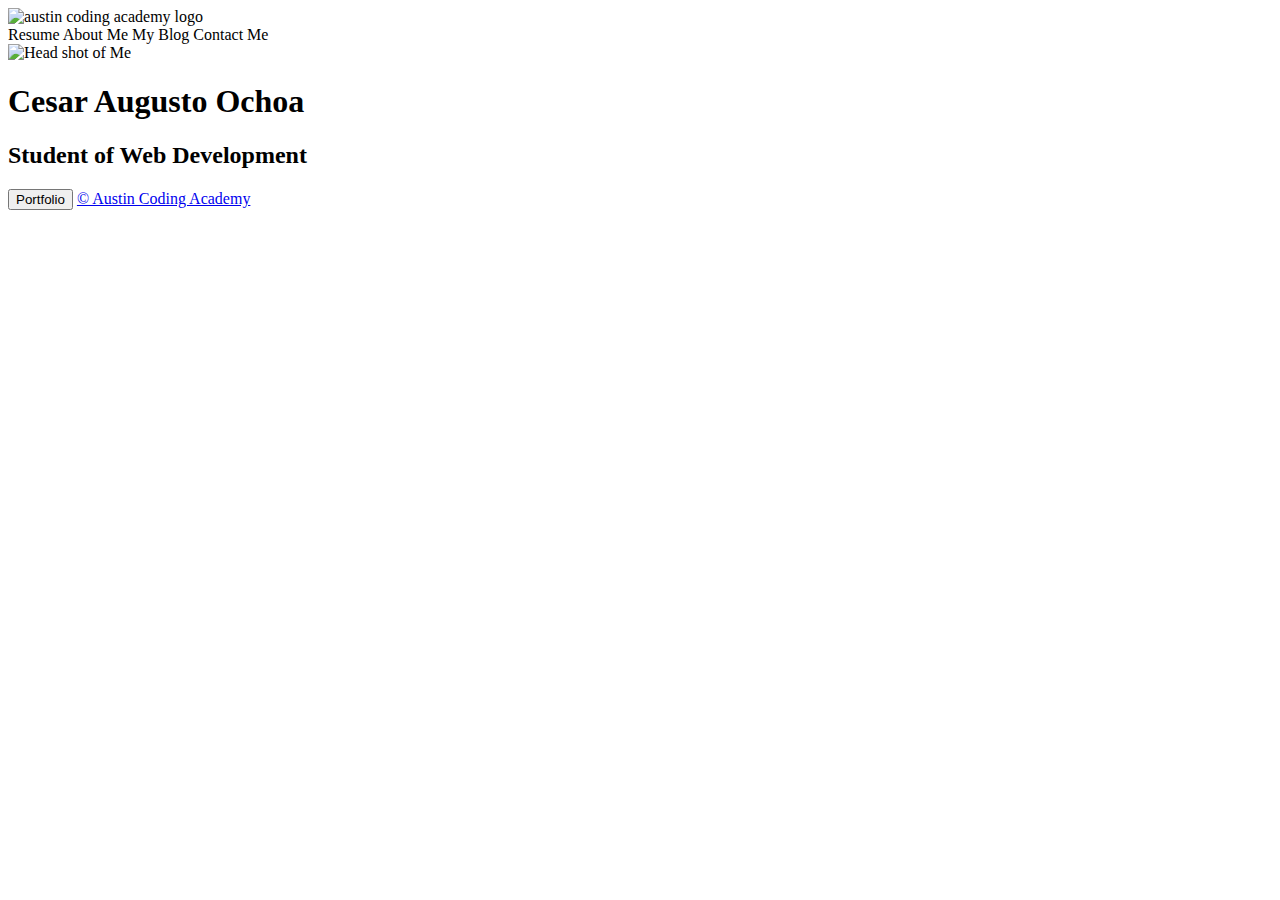
==== index.html @ a4d06807 "Rename myPortfolio/index.html to index.html" ====
<!DOCTYPE html>
  <html lang="en">
  <head>
    <meta charset="UTF-8">
    <meta name="viewport" content="width=device-width, initial-scale=1.0">
    <meta http-equiv="X-UA-Compatible" content="ie=edge">
    <link rel="stylesheet" href="./style.css">
    <title>My Portfolio</title>
  </head>
    <body>
    <!-- This is a what comment line looks like in HTML -->
    <header>
        <img src="https://cdn.evbuc.com/eventlogos/188084824/acastandardcirclefullname.png" class="logo" alt="austin coding academy logo">
        <nav>
           <a class="has-border">Resume</a>
           <a class="has-border">About Me</a> 
           <a class="has-border">My Blog</a> 
           <a class="has-border">Contact Me</a>  
        </nav>
        </header>
        <main>
            <img src="./myProfilePic.jpeg" id="profile-pic" alt="Head shot of Me">
            <H1>Cesar Augusto Ochoa</H1>
            <H2>Student of Web Development</H2>
            <button id="portfolio">Portfolio</button>
            <a class="small-text" href="https://austincodingacademy.com/">© Austin Coding Academy</a>
        </main>
    </body>
  </html>
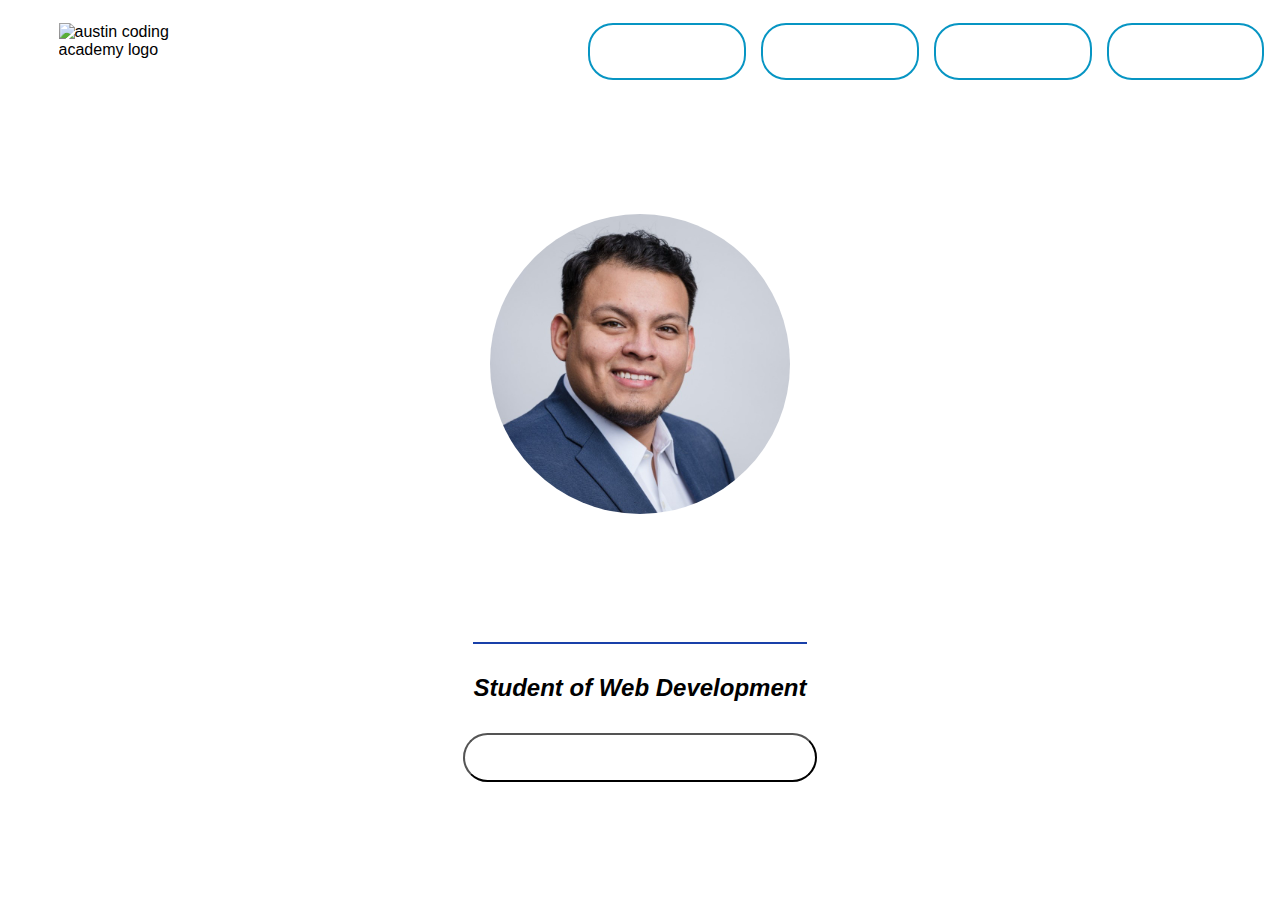
==== commit 31d55cb0: "updated file name for img source tag" ====
--- a/index.html
+++ b/index.html
@@ -19,7 +19,7 @@
         </nav>
         </header>
         <main>
-            <img src="./myProfilePic.jpeg" id="profile-pic" alt="Head shot of Me">
+            <img src="./myProfilepic.jpeg" id="profile-pic" alt="Head shot of Me">
             <H1>Cesar Augusto Ochoa</H1>
             <H2>Student of Web Development</H2>
             <button id="portfolio">Portfolio</button>
--- a/style.css
+++ b/style.css
@@ -0,0 +1,102 @@
+body {
+    font-family: Arial, Helvetica, sans-serif;
+    background-image: url("https://encrypted-tbn0.gstatic.com/images?q=tbn:ANd9GcS8JH6eaP22GW7wUyYtfqujCKr0YQzBxwGsXw&usqp=CAU");
+
+    /* background image options: 1. https://pixahive.com/wp-content/uploads/2021/03/music-illustration-387168-pixahive.jpg 2. https://images.rawpixel.com/image_800/czNmcy1wcml2YXRlL3Jhd3BpeGVsX2ltYWdlcy93ZWJzaXRlX2NvbnRlbnQvbHIvYTAxMC1tYXJrdXNzcGlza2UtZmViMTktbXNwXzE5MDJfNTAyMy5qcGc.jpg 3. https://encrypted-tbn0.gstatic.com/images?q=tbn:ANd9GcS8JH6eaP22GW7wUyYtfqujCKr0YQzBxwGsXw&usqp=CAU */
+
+    background-repeat: no-repeat;
+    background-size: cover;
+  }
+  /* What kind of selector is this? */
+  .logo {
+    width: 150px;
+    height: 100px;
+    margin: 3% 10%;
+  }
+
+  header {
+    display: grid;
+    grid-template-columns: 40% 60%;
+    width: 100%;
+  }
+
+  main {
+    height: auto;
+    width: 100%;
+    display: grid;
+    grid-template-columns: 30% 40% 30%;
+  }
+
+  /* This is an element within and element selector */ 
+  nav > a {
+    margin: 2% 1% 3%;
+    height: 10%;
+    width: 15%;
+    color: white;
+    font-family: Arial, Helvetica, sans-serif;
+    font-size: 20px;
+    border-radius: 25px;
+    background: transparent;
+    padding: 20px;
+    text-align: center;
+    border: 2px solid white;
+  }
+
+  .has-border {
+    border-radius: 25px;
+    border: 2px solid #0795C3;
+    background: none;
+    padding: 20px;
+  }
+
+  nav {
+    display: flex;
+    justify-content: flex-end;
+    width: 100%;
+    padding-right: 2%;
+  }
+  /* This is an ID selector */
+  #profile-pic {
+    width: 300px;
+    height: 300px;
+    border-radius: 50%;
+    margin: 15% auto;
+    grid-column: 2/3;
+  }
+
+  h1 {
+    color:white;
+    grid-column: 2/3;
+    margin: 3% auto;
+    border-bottom: 2px solid #1940A9;;
+  }
+
+  h2 {
+    grid-column: 2/3;
+    margin: 3% auto;
+    font-style: italic;
+  }
+
+  .small-text {
+    grid-column: 2/3;
+    color: white;
+    font-size: 10px;
+    margin: 3% auto;
+  }
+
+  button {
+    grid-column: 2/3;
+    margin: 3% auto;
+    width: 70%;
+    height: 15%;
+    font-family: Arial, Helvetica, sans-serif;
+    font-size: 20px;
+    border-radius: 25px;
+    background: transparent;
+    padding: 20px;
+    padding-bottom: 5%;
+    text-align: center;
+    color: white;
+    letter-spacing: 16px;
+    font-style: italic;
+  }
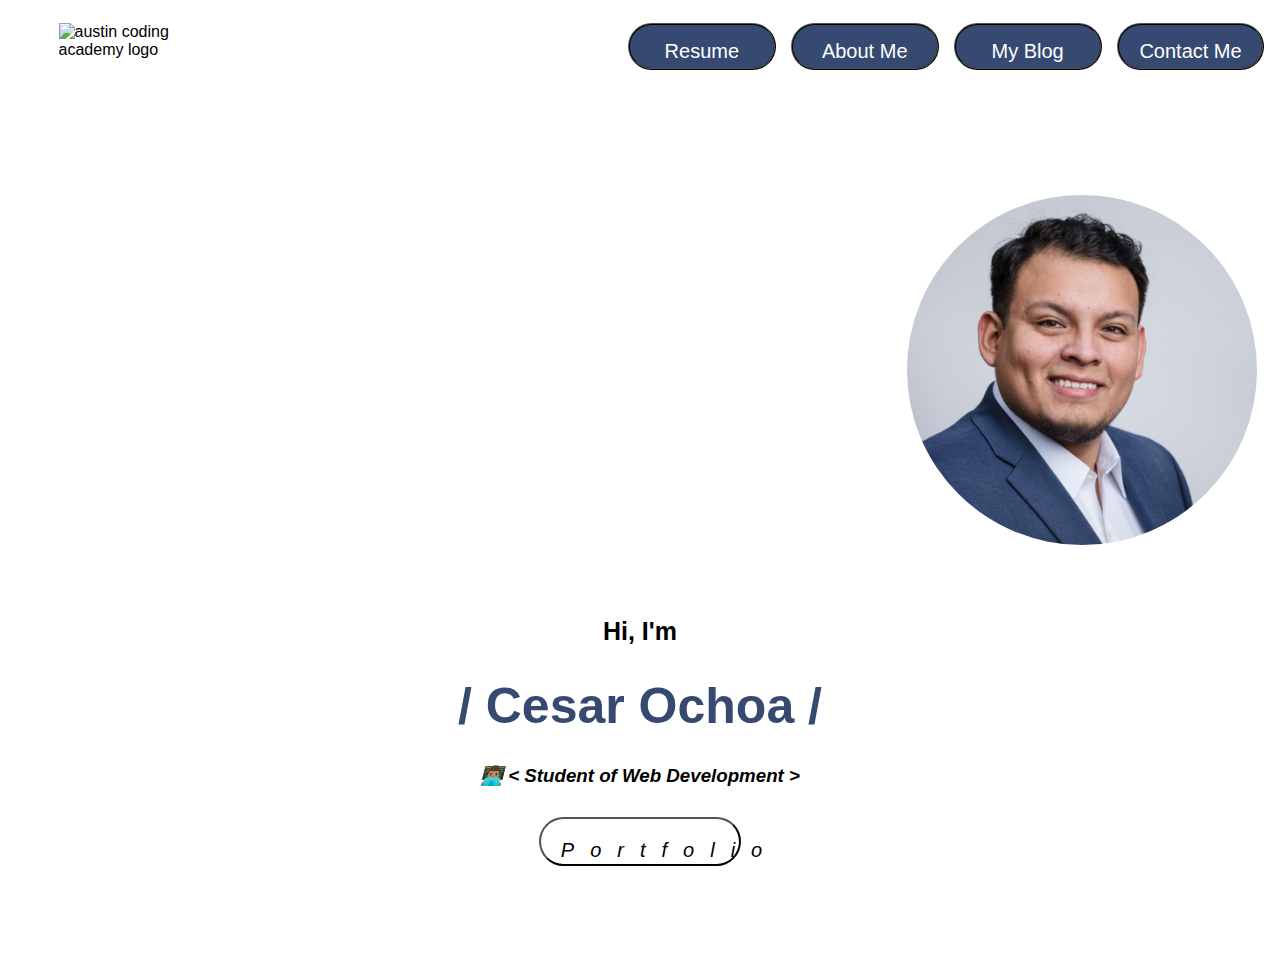
==== commit 865a8e73: "new colors and layout of site" ====
--- a/index.html
+++ b/index.html
@@ -9,21 +9,22 @@
   </head>
     <body>
     <!-- This is a what comment line looks like in HTML -->
-    <header>
+      <header>
         <img src="https://cdn.evbuc.com/eventlogos/188084824/acastandardcirclefullname.png" class="logo" alt="austin coding academy logo">
         <nav>
-           <a class="has-border">Resume</a>
-           <a class="has-border">About Me</a> 
-           <a class="has-border">My Blog</a> 
-           <a class="has-border">Contact Me</a>  
+           <a class="has-border" href="https://1drv.ms/b/s!AoEUd0DlMwD_er0hN8IfRPnurfk?e=d164N3" target="_blank">Resume</a>
+           <a class="has-border" href="https://www.linkedin.com/in/cesar-ochoa90/" target="_blank">About Me</a> 
+           <a class="has-border" href="https://medium.com/@codewithcesar" target="_blank">My Blog</a> 
+           <a class="has-border" href="mailto:hire.cesar@outlook.com" target="_blank">Contact Me</a>  
         </nav>
-        </header>
-        <main>
-            <img src="./myProfilepic.jpeg" id="profile-pic" alt="Head shot of Me">
-            <H1>Cesar Augusto Ochoa</H1>
-            <H2>Student of Web Development</H2>
-            <button id="portfolio">Portfolio</button>
-            <a class="small-text" href="https://austincodingacademy.com/">© Austin Coding Academy</a>
-        </main>
+      </header>
+      <main>
+          <img src="./myProfilepic.jpeg" id="profile-pic" alt="Head shot of Me">
+          <H1> Hi, I'm </H1>
+          <H2> / Cesar Ochoa /</H2>
+          <H3> 👨🏽‍💻 < Student of Web Development >  </H3>
+          <button id="portfolio">Portfolio</button>
+          <a class="small-text" href="https://austincodingacademy.com/">© Austin Coding Academy</a>
+      </main>
     </body>
   </html>
--- a/style.css
+++ b/style.css
@@ -1,11 +1,7 @@
 body {
     font-family: Arial, Helvetica, sans-serif;
-    background-image: url("https://encrypted-tbn0.gstatic.com/images?q=tbn:ANd9GcS8JH6eaP22GW7wUyYtfqujCKr0YQzBxwGsXw&usqp=CAU");
+    background-color: #FFFFFF;
 
-    /* background image options: 1. https://pixahive.com/wp-content/uploads/2021/03/music-illustration-387168-pixahive.jpg 2. https://images.rawpixel.com/image_800/czNmcy1wcml2YXRlL3Jhd3BpeGVsX2ltYWdlcy93ZWJzaXRlX2NvbnRlbnQvbHIvYTAxMC1tYXJrdXNzcGlza2UtZmViMTktbXNwXzE5MDJfNTAyMy5qcGc.jpg 3. https://encrypted-tbn0.gstatic.com/images?q=tbn:ANd9GcS8JH6eaP22GW7wUyYtfqujCKr0YQzBxwGsXw&usqp=CAU */
-
-    background-repeat: no-repeat;
-    background-size: cover;
   }
   /* What kind of selector is this? */
   .logo {
@@ -36,17 +32,18 @@
     font-family: Arial, Helvetica, sans-serif;
     font-size: 20px;
     border-radius: 25px;
-    background: transparent;
-    padding: 20px;
+    background: #364971;
+    padding: 15px;
     text-align: center;
-    border: 2px solid white;
+    border: 2px ridge black;
+    text-decoration: none;
   }
 
   .has-border {
     border-radius: 25px;
-    border: 2px solid #0795C3;
-    background: none;
-    padding: 20px;
+    border: 2px ridge black;
+    background: #364971;
+    padding: 15px;
   }
 
   nav {
@@ -57,24 +54,33 @@
   }
   /* This is an ID selector */
   #profile-pic {
-    width: 300px;
-    height: 300px;
+    width: 350px;
+    height: 350px;
     border-radius: 50%;
     margin: 15% auto;
+    grid-column: 3/3;
+  
+  }
+  h1 {
+    color: black;
     grid-column: 2/3;
+    margin: 3% auto;
+    font-size: 25px;
+  }
+  h2 {
+    color: #364971;
+    grid-column: 2/3;
+    margin: 3% auto;
+    font-size: 50px;
+
   }
 
-  h1 {
-    color:white;
-    grid-column: 2/3;
-    margin: 3% auto;
-    border-bottom: 2px solid #1940A9;;
-  }
-
-  h2 {
+  h3 {
     grid-column: 2/3;
     margin: 3% auto;
     font-style: italic;
+    color: #49494a
+    font-size: 20px;
   }
 
   .small-text {
@@ -87,7 +93,7 @@
   button {
     grid-column: 2/3;
     margin: 3% auto;
-    width: 70%;
+    width: 40%;
     height: 15%;
     font-family: Arial, Helvetica, sans-serif;
     font-size: 20px;
@@ -96,7 +102,7 @@
     padding: 20px;
     padding-bottom: 5%;
     text-align: center;
-    color: white;
+    color: black;
     letter-spacing: 16px;
     font-style: italic;
   }
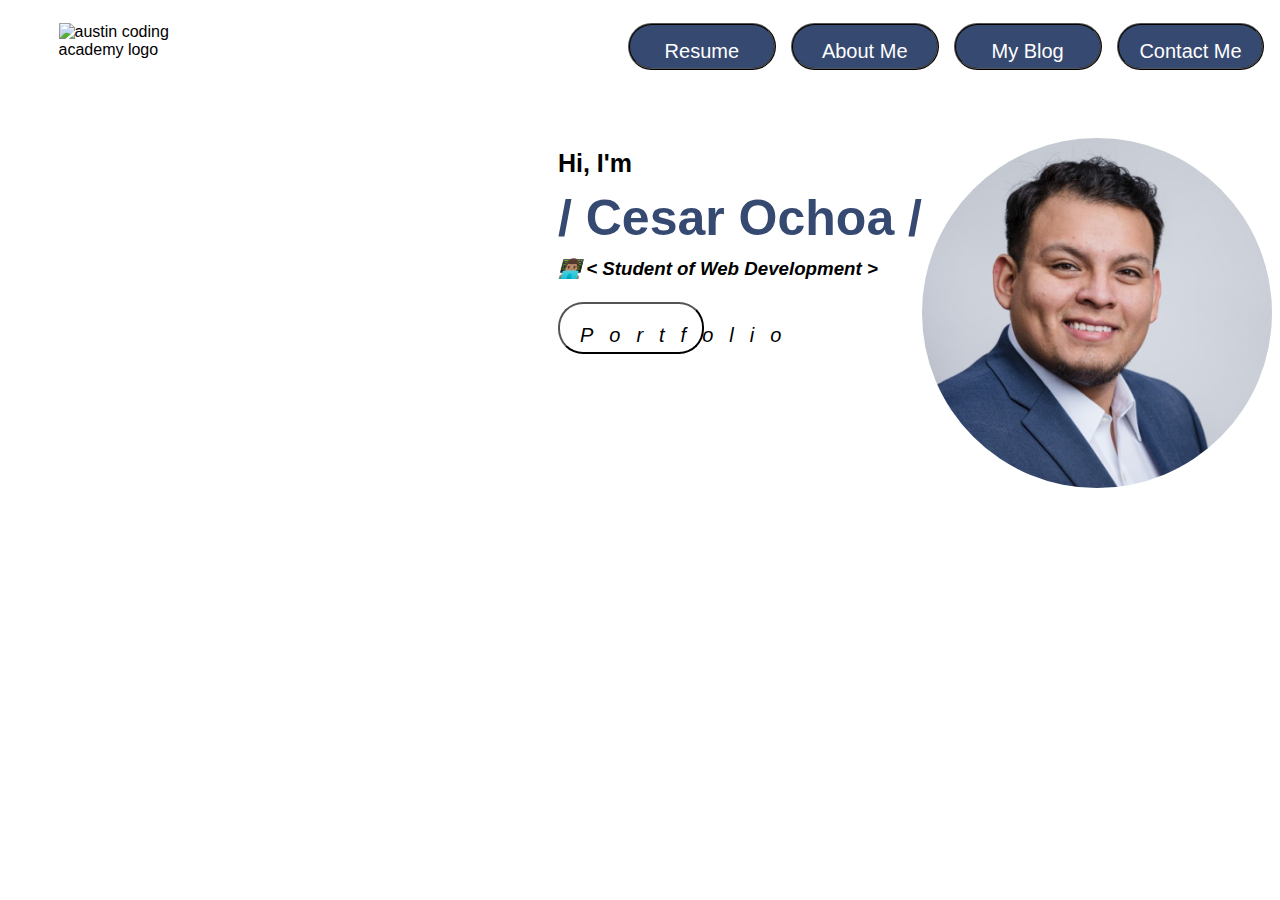
==== commit 4254a4de: "new updated layout" ====
--- a/index.html
+++ b/index.html
@@ -12,18 +12,21 @@
       <header>
         <img src="https://cdn.evbuc.com/eventlogos/188084824/acastandardcirclefullname.png" class="logo" alt="austin coding academy logo">
         <nav>
-           <a class="has-border" href="https://1drv.ms/b/s!AoEUd0DlMwD_er0hN8IfRPnurfk?e=d164N3" target="_blank">Resume</a>
+           <a class="has-border" href="resume.html" target="_blank">Resume</a>
            <a class="has-border" href="https://www.linkedin.com/in/cesar-ochoa90/" target="_blank">About Me</a> 
            <a class="has-border" href="https://medium.com/@codewithcesar" target="_blank">My Blog</a> 
            <a class="has-border" href="mailto:hire.cesar@outlook.com" target="_blank">Contact Me</a>  
+          
         </nav>
       </header>
       <main>
           <img src="./myProfilepic.jpeg" id="profile-pic" alt="Head shot of Me">
-          <H1> Hi, I'm </H1>
-          <H2> / Cesar Ochoa /</H2>
-          <H3> 👨🏽‍💻 < Student of Web Development >  </H3>
-          <button id="portfolio">Portfolio</button>
+          <div class="inner-content">
+            <h1> Hi, I'm </h1>
+            <h2> / Cesar Ochoa /</h2>
+            <h3> 👨🏽‍💻 < Student of Web Development >  </h3>
+            <button id="portfolio">Portfolio</button>
+          </div>
           <a class="small-text" href="https://austincodingacademy.com/">© Austin Coding Academy</a>
       </main>
     </body>
--- a/style.css
+++ b/style.css
@@ -19,8 +19,10 @@
   main {
     height: auto;
     width: 100%;
-    display: grid;
-    grid-template-columns: 30% 40% 30%;
+    display: flex;
+    flex-direction: row-reverse;
+    justify-content: space-evenly ;
+
   }
 
   /* This is an element within and element selector */ 
@@ -57,26 +59,34 @@
     width: 350px;
     height: 350px;
     border-radius: 50%;
-    margin: 15% auto;
-    grid-column: 3/3;
+    /* margin: 15% 15%; */
+    
   
+  }
+
+  .inner-content {
+
+
   }
   h1 {
     color: black;
-    grid-column: 2/3;
+    /* grid-column: 2/3;
+    grid-row: 2/3; */
     margin: 3% auto;
     font-size: 25px;
   }
   h2 {
     color: #364971;
-    grid-column: 2/3;
+    /* grid-column: 2/3;
+    grid-row: 2/3; */
     margin: 3% auto;
     font-size: 50px;
 
   }
 
   h3 {
-    grid-column: 2/3;
+    /* grid-column: 2/3;
+    grid-row: 2/3; */
     margin: 3% auto;
     font-style: italic;
     color: #49494a
@@ -84,14 +94,16 @@
   }
 
   .small-text {
-    grid-column: 2/3;
+    /* grid-column: 2/3;
+    grid-row: 2/3; */
     color: white;
     font-size: 10px;
     margin: 3% auto;
   }
 
   button {
-    grid-column: 2/3;
+    /* grid-column: 2/3;
+    grid-row: 2/3; */
     margin: 3% auto;
     width: 40%;
     height: 15%;
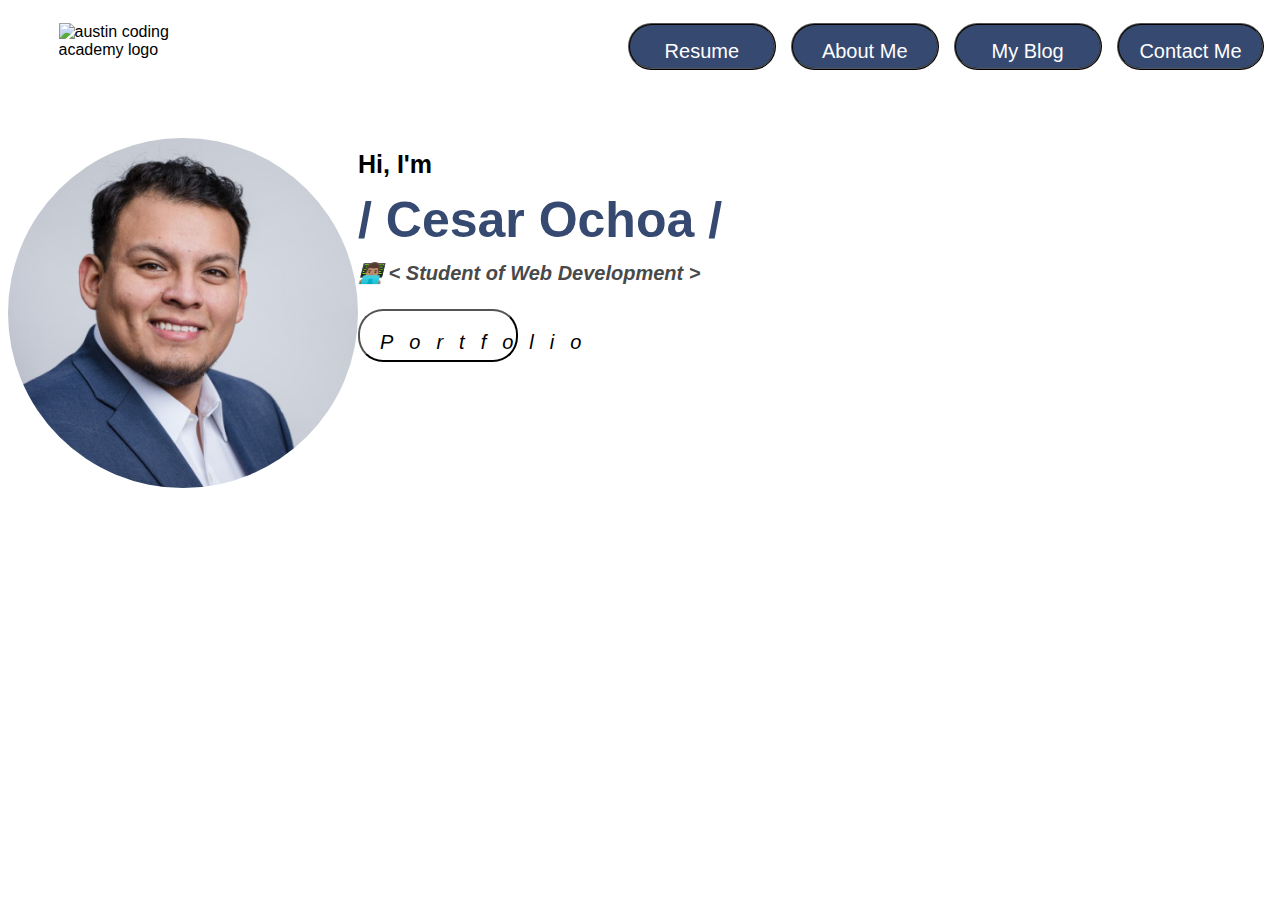
==== commit 3ed15865: "new about me page built" ====
--- a/index.html
+++ b/index.html
@@ -13,7 +13,7 @@
         <img src="https://cdn.evbuc.com/eventlogos/188084824/acastandardcirclefullname.png" class="logo" alt="austin coding academy logo">
         <nav>
            <a class="has-border" href="resume.html" target="_blank">Resume</a>
-           <a class="has-border" href="https://www.linkedin.com/in/cesar-ochoa90/" target="_blank">About Me</a> 
+           <a class="has-border" href="about.html" target="_blank">About Me</a> 
            <a class="has-border" href="https://medium.com/@codewithcesar" target="_blank">My Blog</a> 
            <a class="has-border" href="mailto:hire.cesar@outlook.com" target="_blank">Contact Me</a>  
           
--- a/style.css
+++ b/style.css
@@ -19,9 +19,12 @@
   main {
     height: auto;
     width: 100%;
-    display: flex;
+    display:grid;
+    grid-template-columns: 1fr 1fr;
+    justify-items: center;
+    /* display: flex;
     flex-direction: row-reverse;
-    justify-content: space-evenly ;
+    justify-content: space-evenly ; */
 
   }
 
@@ -65,7 +68,9 @@
   }
 
   .inner-content {
-
+    margin-right: 550px;
+    width: 400px;
+    height: 350px;
 
   }
   h1 {
@@ -89,7 +94,7 @@
     grid-row: 2/3; */
     margin: 3% auto;
     font-style: italic;
-    color: #49494a
+    color: #49494a;
     font-size: 20px;
   }
 
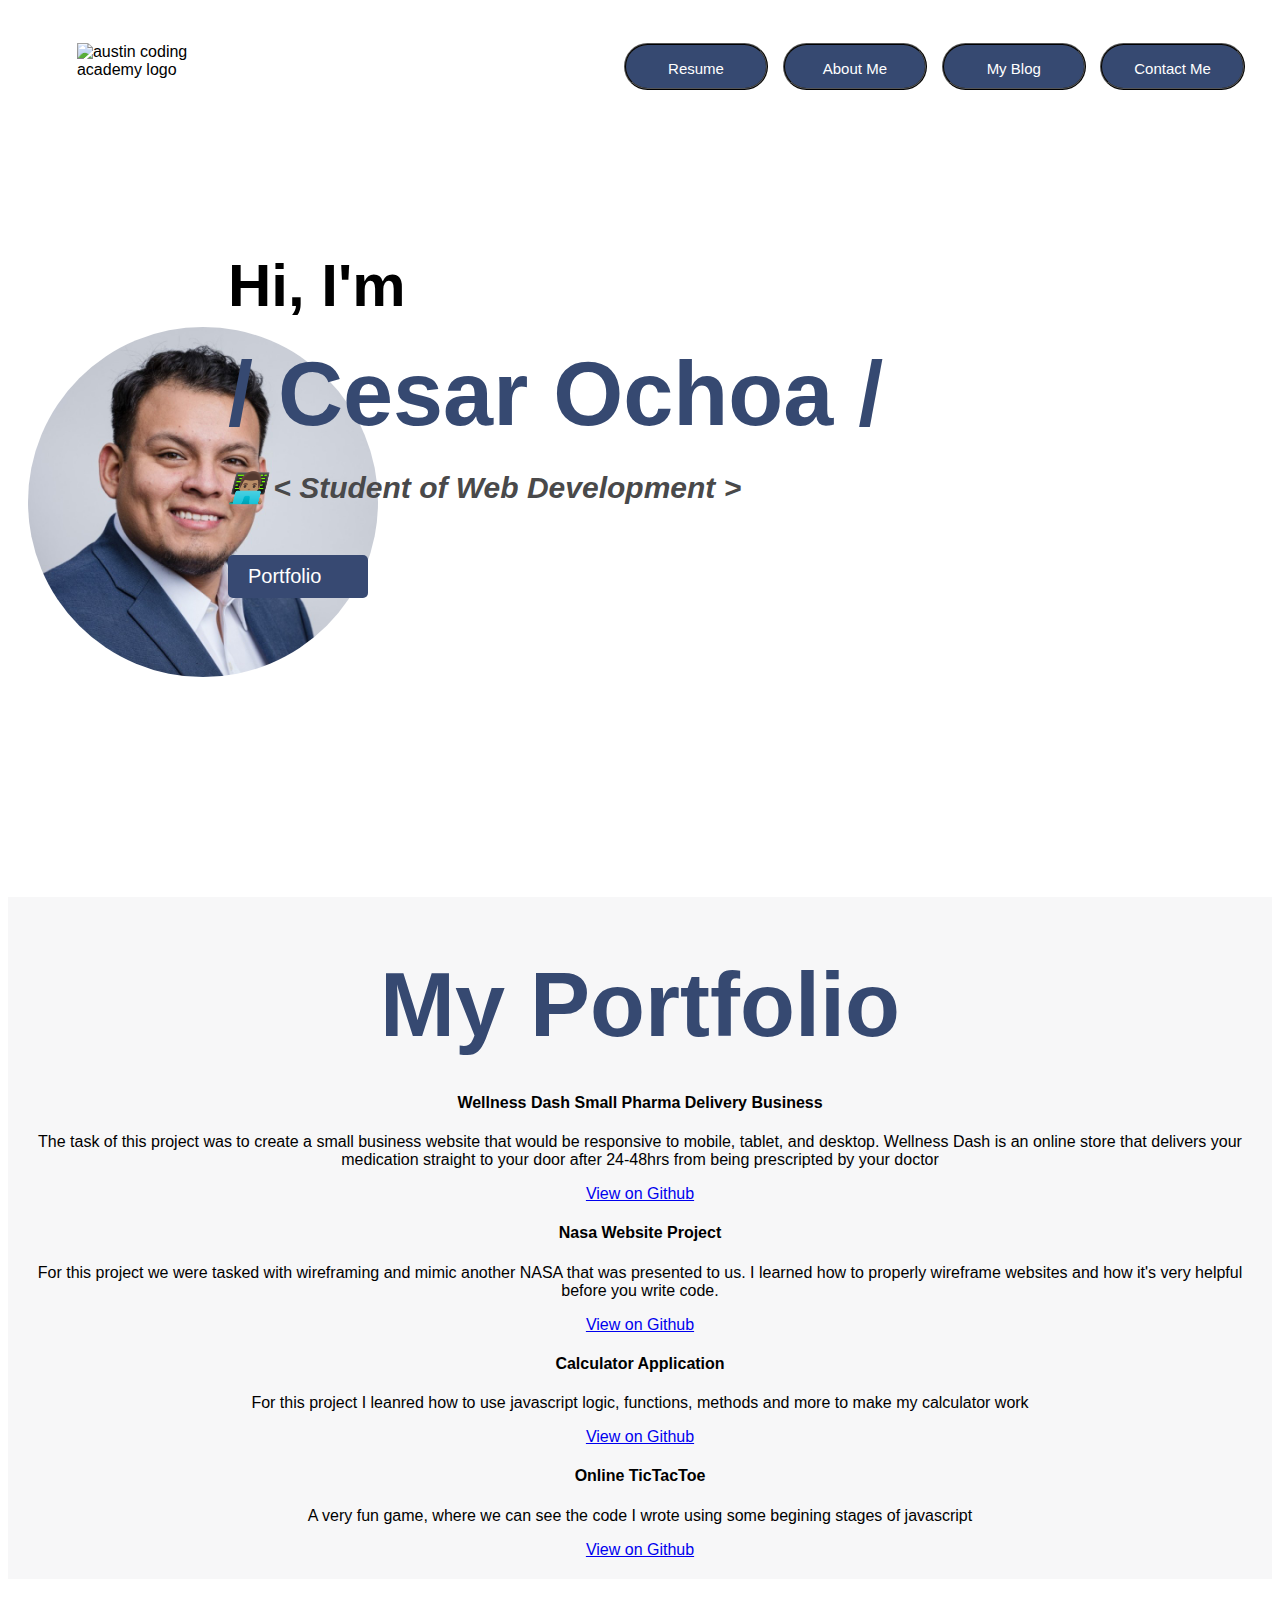
==== commit 105de804: "new resume, potfolio on homepage, nav bar color changed about me" ====
--- a/index.html
+++ b/index.html
@@ -9,25 +9,54 @@
   </head>
     <body>
     <!-- This is a what comment line looks like in HTML -->
-      <header>
-        <img src="https://cdn.evbuc.com/eventlogos/188084824/acastandardcirclefullname.png" class="logo" alt="austin coding academy logo">
-        <nav>
-           <a class="has-border" href="resume.html" target="_blank">Resume</a>
-           <a class="has-border" href="about.html" target="_blank">About Me</a> 
-           <a class="has-border" href="https://medium.com/@codewithcesar" target="_blank">My Blog</a> 
-           <a class="has-border" href="mailto:hire.cesar@outlook.com" target="_blank">Contact Me</a>  
-          
-        </nav>
-      </header>
-      <main>
-          <img src="./myProfilepic.jpeg" id="profile-pic" alt="Head shot of Me">
-          <div class="inner-content">
-            <h1> Hi, I'm </h1>
-            <h2> / Cesar Ochoa /</h2>
-            <h3> 👨🏽‍💻 < Student of Web Development >  </h3>
-            <button id="portfolio">Portfolio</button>
-          </div>
+      <section id="top-section">
+        <header>
+          <img src="https://cdn.evbuc.com/eventlogos/188084824/acastandardcirclefullname.png" class="logo" alt="austin coding academy logo">
+          <nav>
+             <a class="has-border" href="my-resume.html" target="_blank">Resume</a>
+             <a class="has-border" href="about.html" target="_blank">About Me</a> 
+             <a class="has-border" href="https://medium.com/@codewithcesar" target="_blank">My Blog</a> 
+             <a class="has-border" href="contact-me.html" target="_blank">Contact Me</a>  
+            
+          </nav>
+        </header>
+        <main>
+            <img src="./myProfilepic.jpeg" id="profile-pic" alt="Head shot of Me">
+            <div class="inner-content">
+              <h1> Hi, I'm </h1>
+              <h2> / Cesar Ochoa /</h2>
+              <h3> 👨🏽‍💻 < Student of Web Development >  </h3>
+              <a href="#bottom-section" class="scroll-link" id="portfolio">Portfolio</a>
+            </div>
+          </main>
+      </section>
+      <div style="height:200px;"></div>
+
+      <section id="bottom-section">
+        <h2>My Portfolio</h2>
+        <div class="project">
+          <h4>Wellness Dash Small Pharma Delivery Business</h4>
+          <p>The task of this project was to create a small business website that would be responsive to mobile, tablet, and desktop. Wellness Dash is an online store that delivers your medication straight to your door after 24-48hrs from being prescripted by your doctor</p>
+          <a href="https://github.com/cesarOchoa90/WellnessDashWebsite.git" target="blank">View on Github</a>
+        </div>
+        <div class="project">
+          <h4>Nasa Website Project</h4>
+          <p>For this project we were tasked with wireframing and mimic another NASA that was presented to us. I learned how to properly wireframe websites and how it's very helpful before you write code.</p>
+          <a href="https://github.com/cesarOchoa90/NASAproject.git" target="blank">View on Github</a>
+        </div>
+        <div class="project">
+          <h4>Calculator Application</h4>
+          <p>For this project I leanred how to use javascript logic, functions, methods and more to make my calculator work</p>
+          <a href="https://github.com/cesarOchoa90/calculator-app-101.git" target="blank">View on Github</a>
+        </div>
+        <div class="project">
+          <h4>Online TicTacToe</h4>
+          <p>A very fun game, where we can see the code I wrote using some begining stages of javascript</p>
+          <a href="https://github.com/cesarOchoa90/TicTacToe-101.git" target="blank">View on Github</a>
+        </div>
+
+
+      </section>
           <a class="small-text" href="https://austincodingacademy.com/">© Austin Coding Academy</a>
-      </main>
     </body>
   </html>
--- a/style.css
+++ b/style.css
@@ -3,7 +3,7 @@
     background-color: #FFFFFF;
 
   }
-  /* What kind of selector is this? */
+
   .logo {
     width: 150px;
     height: 100px;
@@ -22,13 +22,9 @@
     display:grid;
     grid-template-columns: 1fr 1fr;
     justify-items: center;
-    /* display: flex;
-    flex-direction: row-reverse;
-    justify-content: space-evenly ; */
-
+    margin-top: 70px;
   }
 
-  /* This is an element within and element selector */ 
   nav > a {
     margin: 2% 1% 3%;
     height: 10%;
@@ -37,7 +33,7 @@
     font-family: Arial, Helvetica, sans-serif;
     font-size: 20px;
     border-radius: 25px;
-    background: #364971;
+    background: rgb(55, 73, 114);
     padding: 15px;
     text-align: center;
     border: 2px ridge black;
@@ -49,6 +45,7 @@
     border: 2px ridge black;
     background: #364971;
     padding: 15px;
+    font-size: 15px;
   }
 
   nav {
@@ -57,69 +54,82 @@
     width: 100%;
     padding-right: 2%;
   }
-  /* This is an ID selector */
+
   #profile-pic {
     width: 350px;
     height: 350px;
     border-radius: 50%;
-    /* margin: 15% 15%; */
+    margin-top:100px;
+    margin-right:100px;
     
-  
   }
 
   .inner-content {
-    margin-right: 550px;
-    width: 400px;
+    margin-right: 500px;
+    width: 100%;
     height: 350px;
 
   }
   h1 {
     color: black;
-    /* grid-column: 2/3;
-    grid-row: 2/3; */
     margin: 3% auto;
-    font-size: 25px;
+    font-size: 60px;
   }
   h2 {
     color: #364971;
-    /* grid-column: 2/3;
-    grid-row: 2/3; */
     margin: 3% auto;
-    font-size: 50px;
+    font-size: 90px;
 
   }
 
   h3 {
-    /* grid-column: 2/3;
-    grid-row: 2/3; */
     margin: 3% auto;
     font-style: italic;
     color: #49494a;
-    font-size: 20px;
+    font-size: 30px;
   }
 
   .small-text {
-    /* grid-column: 2/3;
-    grid-row: 2/3; */
     color: white;
     font-size: 10px;
     margin: 3% auto;
   }
 
-  button {
-    /* grid-column: 2/3;
-    grid-row: 2/3; */
-    margin: 3% auto;
-    width: 40%;
-    height: 15%;
-    font-family: Arial, Helvetica, sans-serif;
+  #portfolio{
+
+    display: flex;
+    align-items: center;
     font-size: 20px;
-    border-radius: 25px;
-    background: transparent;
+    margin-top:50px;
+  }
+
+  section{
     padding: 20px;
-    padding-bottom: 5%;
+  }
+
+  #top-section{
+    background-color: #FFFFFF;
+  }
+
+  #bottom-section{
+    background-color: #f7f7f8;
     text-align: center;
-    color: black;
-    letter-spacing: 16px;
-    font-style: italic;
+
   }
+
+
+.scroll-link {
+  display: inline-block;
+  margin-top: 20px;
+  padding: 10px 20px;
+  background-color: rgb(55, 73, 114);
+  color: white;
+  text-decoration: none;
+  border-radius: 5px;
+  width: 100px;
+}
+
+.scroll-link:hover {
+  background-color: #005f73;
+}
+
